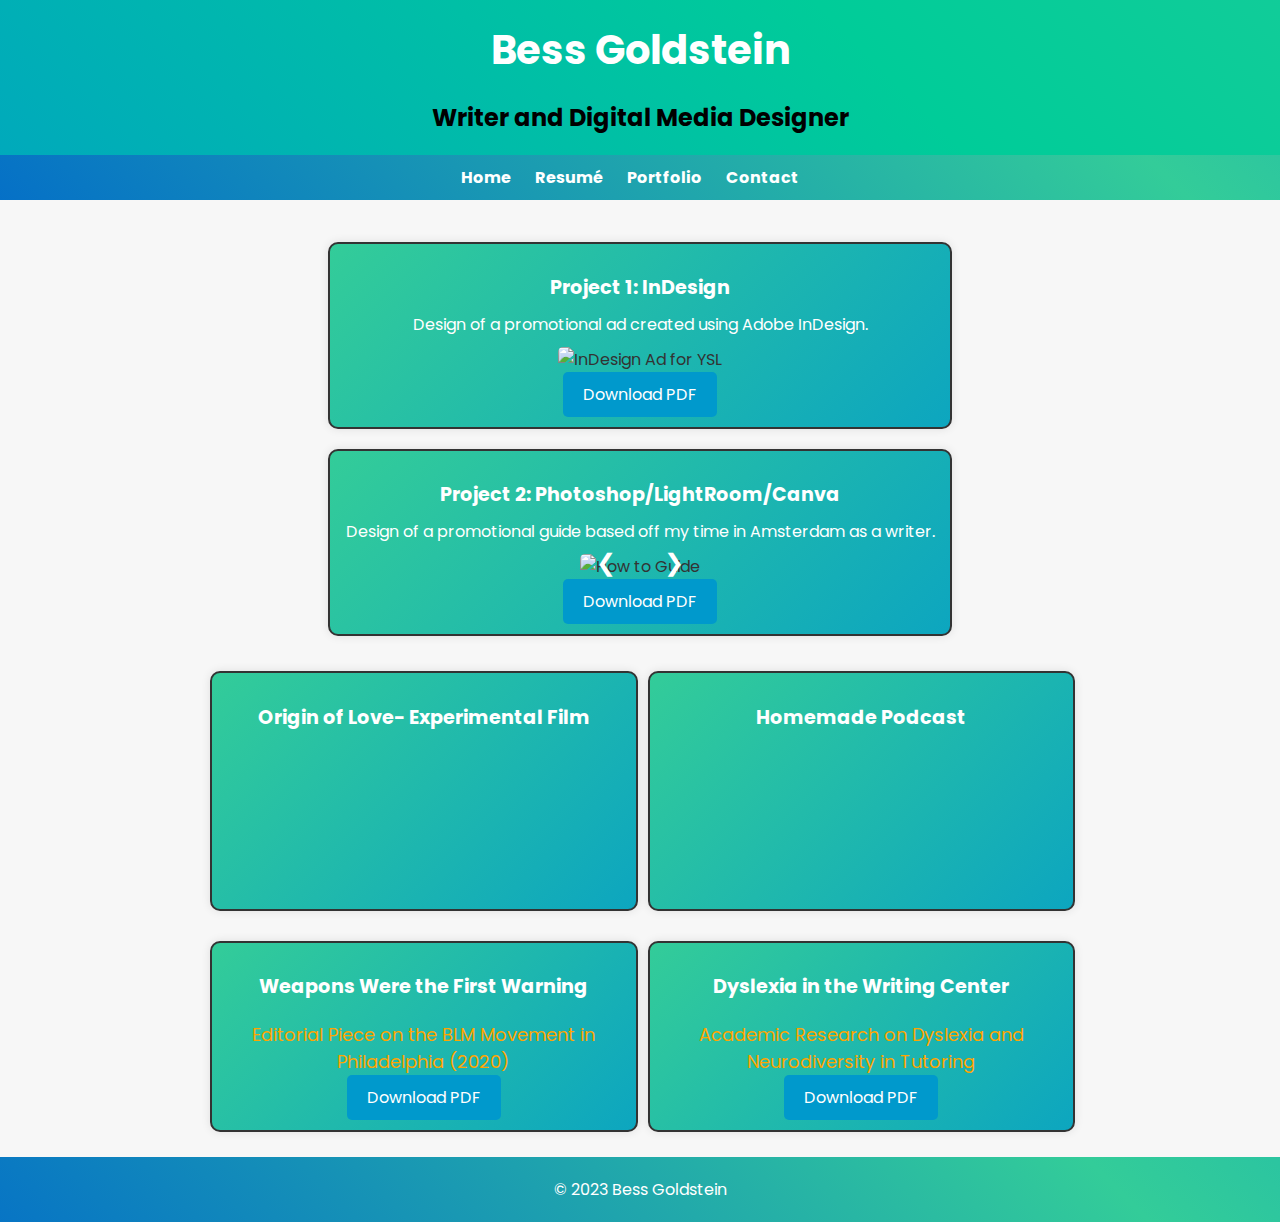
==== projects.html @ 52f26b69 "Add files via upload" ====
<!DOCTYPE html>
<html lang="en">
<head>
    <meta charset="UTF-8">
    <meta name="viewport" content="width=device-width, initial-scale=1.0">
    <title>Goldstein Portfolio</title>
    <link rel="stylesheet" type="text/css" href="style.css">
    <link href="https://fonts.googleapis.com/css2?family=Poppins:wght@300;400;500;600;700&display=swap" rel="stylesheet">
</head>
<body>
    <header>
        <h1>Bess Goldstein</h1>
        <h2>Writer and Digital Media Designer</h2>
    </header>

    <nav>
        <ul>
            <li><a href="index.html">Home</a></li>
            <li><a href="resume.html">Resumé</a></li>
            <li><a href="projects.html">Portfolio</a></li>
            <li><a href="contact.html">Contact</a></li>
        </ul>
    </nav>
    <section class="design-portfolio"> <!-- Use the design-portfolio class here -->
        <!-- First Design Project -->
        <div class="design-portfolio-item"> <!-- Use the design-portfolio-item class here -->
            <h3>Project 1: InDesign</h3>
            <p>Design of a promotional ad created using Adobe InDesign.</p>
            <img src="design.jpg" alt="InDesign Ad for YSL">
            <div class="pdf-link">
                <a href="texture copy.pdf" target="_blank">Download PDF</a>
            </div>
        </div>
        <!-- Second Design Project -->
        <div class="design-portfolio-item"> <!-- Use the design-portfolio-item class here -->
            <h3>Project 2: Photoshop/LightRoom/Canva</h3>
            <p>Design of a promotional guide based off my time in Amsterdam as a writer.</p>
            <div class="slideshow-container">
                <div class="mySlides">
                  <img src="howto1.png" alt="How to Guide">
                </div>
                <div class="mySlides">
                  <img src="how2.png" alt="How to Guide">
                </div>
                <div class="mySlides">
                    <img src="howto3.png" alt="How to Guide">
                </div>
                <div class="mySlides">
                    <img src="howto.png" alt="How to Guide">
                </div>
                <a class="prev" onclick="plusSlides(-1)">&#10094;</a>
                <a class="next" onclick="plusSlides(1)">&#10095;</a>
              </div>
              <script src="script.js"></script>
            <div class="pdf-link">
                <a href="How To Draft.pdf" target="_blank">Download PDF</a>
            </div>
        </div>
    </section>
    <section class="portfolio">
        <div class="portfolio-item">
            <h3>Origin of Love- Experimental Film</h3>
            <div class="video-container">
                <iframe width="560" height="315" src="https://www.youtube.com/embed/a3PQej0bi4Q?si=q0mOKVtiDD-n4_3D" title="YouTube video player" frameborder="0" allow="accelerometer; autoplay; clipboard-write; encrypted-media; gyroscope; picture-in-picture; web-share" allowfullscreen></iframe>
            </div>
        </div>
        <div class="portfolio-item">
            <h3>Homemade Podcast</h3>
            <div class="video-container">
                <iframe width="560" height="315" src="https://www.youtube.com/embed/k7NVuacv8AE?si=kAq9fvlgJJery7mg" title="YouTube video player" frameborder="0" allow="accelerometer; autoplay; clipboard-write; encrypted-media; gyroscope; picture-in-picture; web-share" allowfullscreen></iframe>
            </div>
        </div>
        </section>
    <section class="pdf-portfolio"> <!-- Use the pdf-portfolio class here -->
        <div class="pdf-portfolio-item"> <!-- Use the pdf-portfolio-item class here -->
            <h3>Weapons Were the First Warning</h3>
            <p> Editorial Piece on the BLM Movement in Philadelphia (2020)</p>
            <div class="pdf-link">
                <a href="Weapons.pdf" target="_blank">Download PDF</a>
            </div>
        </div>
    
        <!-- Second PDF Option -->
        <div class="pdf-portfolio-item"> <!-- Use the pdf-portfolio-item class here -->
            <h3>Dyslexia in the Writing Center</h3>
            <p> Academic Research on Dyslexia and Neurodiversity in Tutoring</p>
            <div class="pdf-link">
                <a href="Research.pdf" target="_blank">Download PDF</a>
            </div>
        </div>
    </section>
    <footer>
        <p>&copy; 2023 Bess Goldstein</p>
    </footer>
        </body>
        </html>
---- style.css ----
/* Reset some default browser styles */
body, h1, h2, p, ul, li {
    margin: 0;
    padding: 0;
}

/* Set a modern font-family to "Poppins" */
body {
    font-family: 'Poppins', sans-serif;
    background-color: #f7f7f7;
    color: #333;
    text-align: center;
}

.pdf-link a {
    display: inline-block;
    padding: 10px 20px;
    background-color: #0099CC;
    color: #fff;
    text-decoration: none;
    border-radius: 5px;
    text-align: center;
    transition: background-color 0.3s ease;
}

.pdf-link a:hover {
    background-color: #33CC99;
}

/* Style the header with an intricate and cooler color gradient */
header {
    background: linear-gradient(45deg, #0099CC, #00CC99, #33CC99, #0099CC, #00CC99);
    background-size: 400% 400%;
    animation: gradientAnimation 10s infinite alternate;
    color: #fff;
    padding: 20px;
    text-align: center;
}

/* Create a cooler color gradient animation for the header */
@keyframes gradientAnimation {
    0% {
        background-position: 0% 50%;
    }
    100% {
        background-position: 100% 50%;
    }
}

/* Style the navigation menu with a cooler color gradient appearance */
nav {
    background: linear-gradient(45deg, #0066CC, #33CC99, #0099CC, #0066CC, #33CC99);
    background-size: 400% 400%;
    animation: gradientAnimation 10s infinite alternate;
    color: #fff;
    text-align: center;
    padding: 10px 0;
    margin-bottom: 2em;
}

nav ul {
    list-style-type: none;
}

nav li {
    display: inline;
    margin-right: 20px;
}

nav a {
    text-decoration: none;
    color: #fff;
    font-weight: bold;
    transition: color 0.3s ease;
}

nav a:hover {
    color: #33CC99;
}

a:hover {
    color: yellow;
}

/* Style the main content area with cooler color gradients */
main {
    max-width: 1000px;
    margin: 20px auto;
    padding: 20px;
    background: linear-gradient(135deg, #0099CC, #0066CC, #33CC99, #33CC99);
    background-size: 400% 400%;
    animation: gradientAnimation 10s infinite alternate;
    border-radius: 10px;
    box-shadow: 0 0 20px rgba(0, 0, 0, 0.1);
    color: #fff;
}

/* Create a cooler color gradient animation for the main content */
@keyframes gradientAnimation {
    0% {
        background-position: 0% 50%;
    }
    100% {
        background-position: 100% 50%;
    }
}

section {
    margin-bottom: 30px;
}

/* Center-align paragraph text within sections */
section p {
    text-align: center;
}

h1 {
    color: white;
    font-size: 2.5em;
}

h2 {
    color: black;
    font-size: 1.5em;
    text-align: center;
    margin-top: 20px;
}

/* Style the contact form */
form {
    max-width: 600px;
    margin: 0 auto;
    padding: 20px;
    background: linear-gradient(135deg, #0099CC, #0066CC, #33CC99, #33CC99);
    background-size: 400% 400%;
    animation: gradientAnimation 10s infinite alternate;
    border-radius: 10px;
    box-shadow: 0 0 20px rgba(0, 0, 0, 0.1);
    color: #fff;
}

label {
    display: block;
    margin-top: 10px;
    color: #fff;
}

/* Style the footer with cooler color gradients */
footer {
    background: linear-gradient(45deg, #0066CC, #33CC99, #0099CC, #0099CC, #33CC99);
    background-size: 400% 400%;
    animation: gradientAnimation 10s infinite alternate;
    color: #fff;
    text-align: center;
    padding: 20px;
}

/* Style for each portfolio item */
.portfolio, .pdf-portfolio {
    display: flex;
    flex-wrap: wrap;
    justify-content: center;
    align-items: center;
    margin: 20px;
}

/* Style for each portfolio item */
.portfolio-item, .pdf-portfolio-item {
    background: linear-gradient(135deg, #33CC99, #0099CC, #0066CC, #33CC99);
    background-size: 400% 400%;
    animation: gradientAnimation 10s infinite alternate;
    border: 2px solid #333;
    padding: 10px;
    margin: 5px;
    border-radius: 10px;
    box-shadow: 0 0 10px rgba(0, 0, 0, 0.1);
    transition: transform 0.3s ease;
    width: calc(33.33% - 10px);
    text-align: center;
    display: flex;
    flex-direction: column;
    justify-content: center;
    align-items: center;
}

.portfolio-item:last-child, .pdf-portfolio-item:last-child {
    margin-right: 0;
}

.portfolio-item:hover, .pdf-portfolio-item:hover {
    transform: scale(1.05);
}

.portfolio-item h3, .pdf-portfolio-item h3 {
    color: white;
    font-size: 1.2em;
    margin-bottom: 10px; /* Add spacing between title and video */
}

.portfolio-item iframe, .pdf-portfolio-item iframe {
    max-width: 100%;
    margin: 0 auto; /* Center the video horizontally */
    width: 80%; /* Adjust the width as needed */
    height: auto;
}

.video-container, .pdf-container {
    max-width: 100%;
    margin: 0 auto;
    width: 80%;
    height: auto;
}

.pdf-portfolio-item p {
    text-align: center;
    color: orange; /* Choose your desired text color */
    font-size: 18px; /* Adjust font size as needed */
    margin-top: 10px; /* Add margin spacing */
}

/* Style the design portfolio section */
.design-portfolio {
    display: flex;
    flex-wrap: wrap;
    justify-content: center; /* Center horizontally */
    align-items: flex-start; /* Align items at the top vertically */
    margin: 20px;
}

/* Style each design portfolio item */
.design-portfolio-item {
    background: linear-gradient(135deg, #33CC99, #0099CC, #0066CC, #33CC99);
    background-size: 400% 400%;
    animation: gradientAnimation 10s infinite alternate;
    border: 2px solid #333;
    padding: 10px;
    margin: 10px;
    border-radius: 10px;
    box-shadow: 0 0 10px rgba(0, 0, 0, 0.1);
    transition: transform 0.3s ease;
    width: calc(50% - 20px); /* Set the width to 50% of the container */
    text-align: center; /* Center the text and elements within each item */
    margin: 10px; /* Adjust margin as needed */
    display: flex;
    flex-direction: column;
    justify-content: center;
    align-items: center;
}

.design-portfolio-item:last-child {
    margin-right: 10px; /* Adjust the margin for the last item */
}
.design-portfolio-item:hover {
    transform: scale(1.05);
}

.design-portfolio-item h3 {
    color: white;
    font-size: 1.2em;
    margin-bottom: 10px;
}

.design-portfolio-item p {
    color: #fff;
    font-size: 1em;
}

    .design-portfolio-item img {
        max-width: 100%;
        max-height: 200px; /* Adjust the maximum height to make the images slightly bigger */
        margin-top: 10px;
        border-radius: 5px;
    }
/* Create an intricate and colorful image gallery */
.image-gallery {
    display: flex;
    flex-wrap: wrap;
    justify-content: center;
    margin-top: 30px;
}

.gallery-item {
    flex-basis: calc(33.33% - 20px);
    margin-bottom: 30px;
    text-align: center;
}

.gallery-item img {
    max-height: 10em;
}
/* Add an intricate and colorful parallax section */
.parallax {
    height: 300px; /* Decrease the height to make it smaller */
    background-attachment: fixed;
    background-size: auto 100%; /* Set auto for width, 100% for height */
    background-position: center;
    background-image: url('vscopor.jpg');
    position: relative;
    overflow: hidden;
}

.parallax-content {
    position: absolute;
    top: 0;
    left: 0;
    right: 0;
    bottom: 0;
    background: rgba(255, 255, 255, 0.5); /* Reduce opacity to make it less washed out */
    display: flex;
    flex-direction: column;
    justify-content: center;
    align-items: center;
    color: #333;
    text-align: center;
    padding: 20px;
}

.parallax h2 {
    font-size: 32px;
    margin-bottom: 15px;
}

.parallax p {
    font-size: 18px;
}

input[type="email"],
input[type="text"],
textarea {
    width: 100%;
    padding: 10px;
    margin-top: 10px;
    border: none;
    background: rgba(255, 255, 255, 0.8); /* Semi-transparent white background */
    color: #333; /* Dark text color */
    border-radius: 5px;
    box-sizing: border-box; /* Ensure padding is included in the width */
}

/* Style the submit input */
input[type="submit"] {
    background-color: blue; /* Change this to the desired color */
    color: #fff; /* Text color for the button */
    padding: 10px 20px; /* Adjust padding as needed */
    border: none;
    border-radius: 5px;
    cursor: pointer;
}

input[type="submit"]:hover {
    background-color: #FF4500; /* Change this to the desired hover color */
}

.centered-photo {
    display: block;
    margin: 0 auto; /* Center the image horizontally */
    max-width: 100%; /* Ensure the image doesn't exceed its container's width */
}
/* Style for the image container */
/* Style for the image container */
.slideshow-container {
    position: relative;
    max-width: 1000px; /* Adjust the maximum width of the container */
    margin: 0 auto;
  }
  
  /* Style for the images */
  .mySlides {
    display: none;
    max-width: 100%; /* Ensure images don't exceed their container width */
    max-height: 500px; /* Adjust the maximum height of the images */
    margin: 0 auto; /* Center the images horizontally */
  }
  
  /* Style for the navigation arrows */
  .prev, .next {
    position: absolute;
    top: 50%;
    transform: translateY(-50%);
    padding: 16px;
    color: white;
    font-size: 24px;
    cursor: pointer;
  }
  
  .prev {
    left: 0;
  }
  
  .next {
    right: 0;
  }
  .container {
    max-width: 400px;
    margin: 0 auto;
    background-color: #fff;
    border-radius: 10px;
    padding: 20px;
    box-shadow: 0 0 10px rgba(0, 0, 0, 0.2);
  }
/* Button styles */
.contact-button {
    background-color: #007bff;
    color: #fff;
    border: none;
    padding: 10px 20px;
    border-radius: 5px;
    cursor: pointer;
    transition: background-color 0.3s ease;
  }
  
  .contact-button:hover {
    background-color: #0056b3;
  }
  @keyframes fadeIn {
    from {
      opacity: 0;
    }
    to {
      opacity: 1;
    }
  }.fadeIn {
    animation: fadeIn 1s ease;
  }ul {
    list-style-type: none;
    padding: 0;
  }
  
  li {
    margin-bottom: 15px;
  }
  strong {
    font-weight: bold;
  }
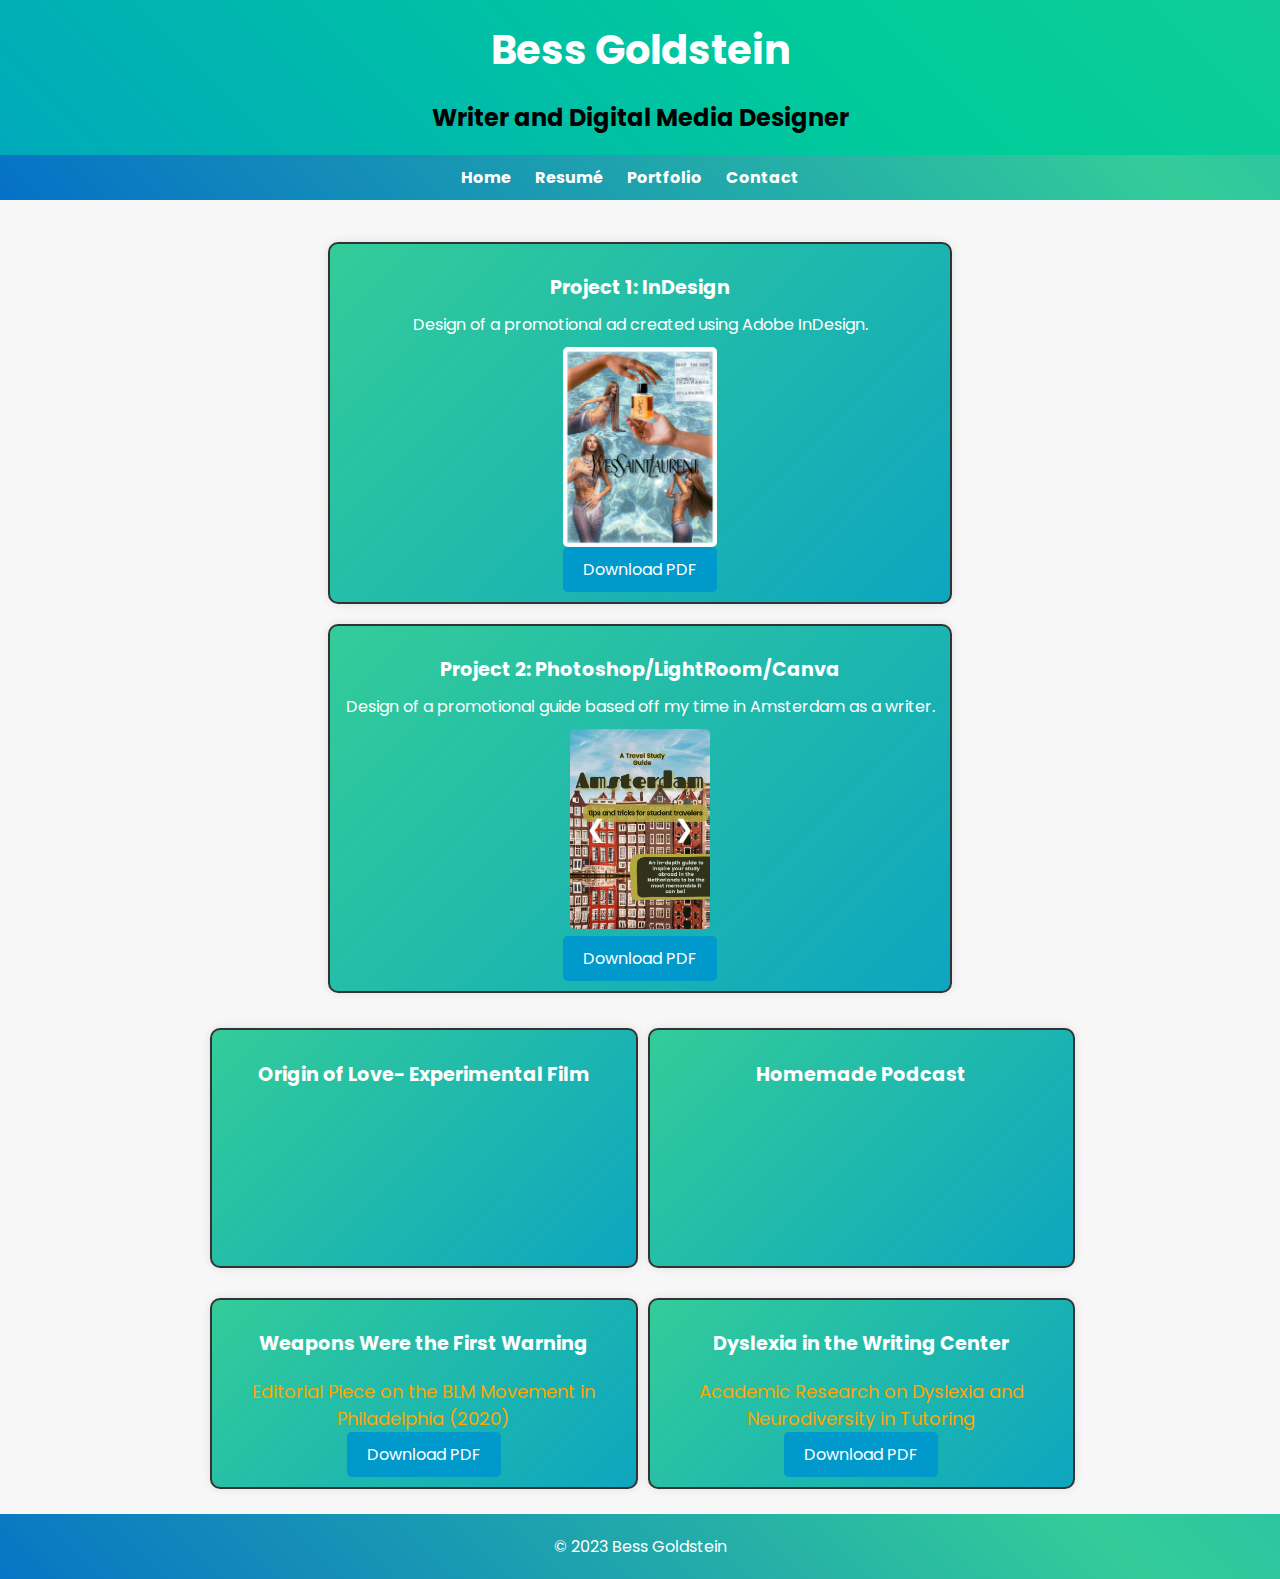
==== commit 6bc6fc85: "Update projects.html" ====
--- a/projects.html
+++ b/projects.html
@@ -26,9 +26,9 @@
         <div class="design-portfolio-item"> <!-- Use the design-portfolio-item class here -->
             <h3>Project 1: InDesign</h3>
             <p>Design of a promotional ad created using Adobe InDesign.</p>
-            <img src="design.jpg" alt="InDesign Ad for YSL">
+            <img src="design-min.jpg" alt="InDesign Ad for YSL">
             <div class="pdf-link">
-                <a href="texture copy.pdf" target="_blank">Download PDF</a>
+                <a href="texturecomp.pdf" target="_blank">Download PDF</a>
             </div>
         </div>
         <!-- Second Design Project -->
@@ -94,4 +94,4 @@
     </footer>
         </body>
         </html>
-    +    
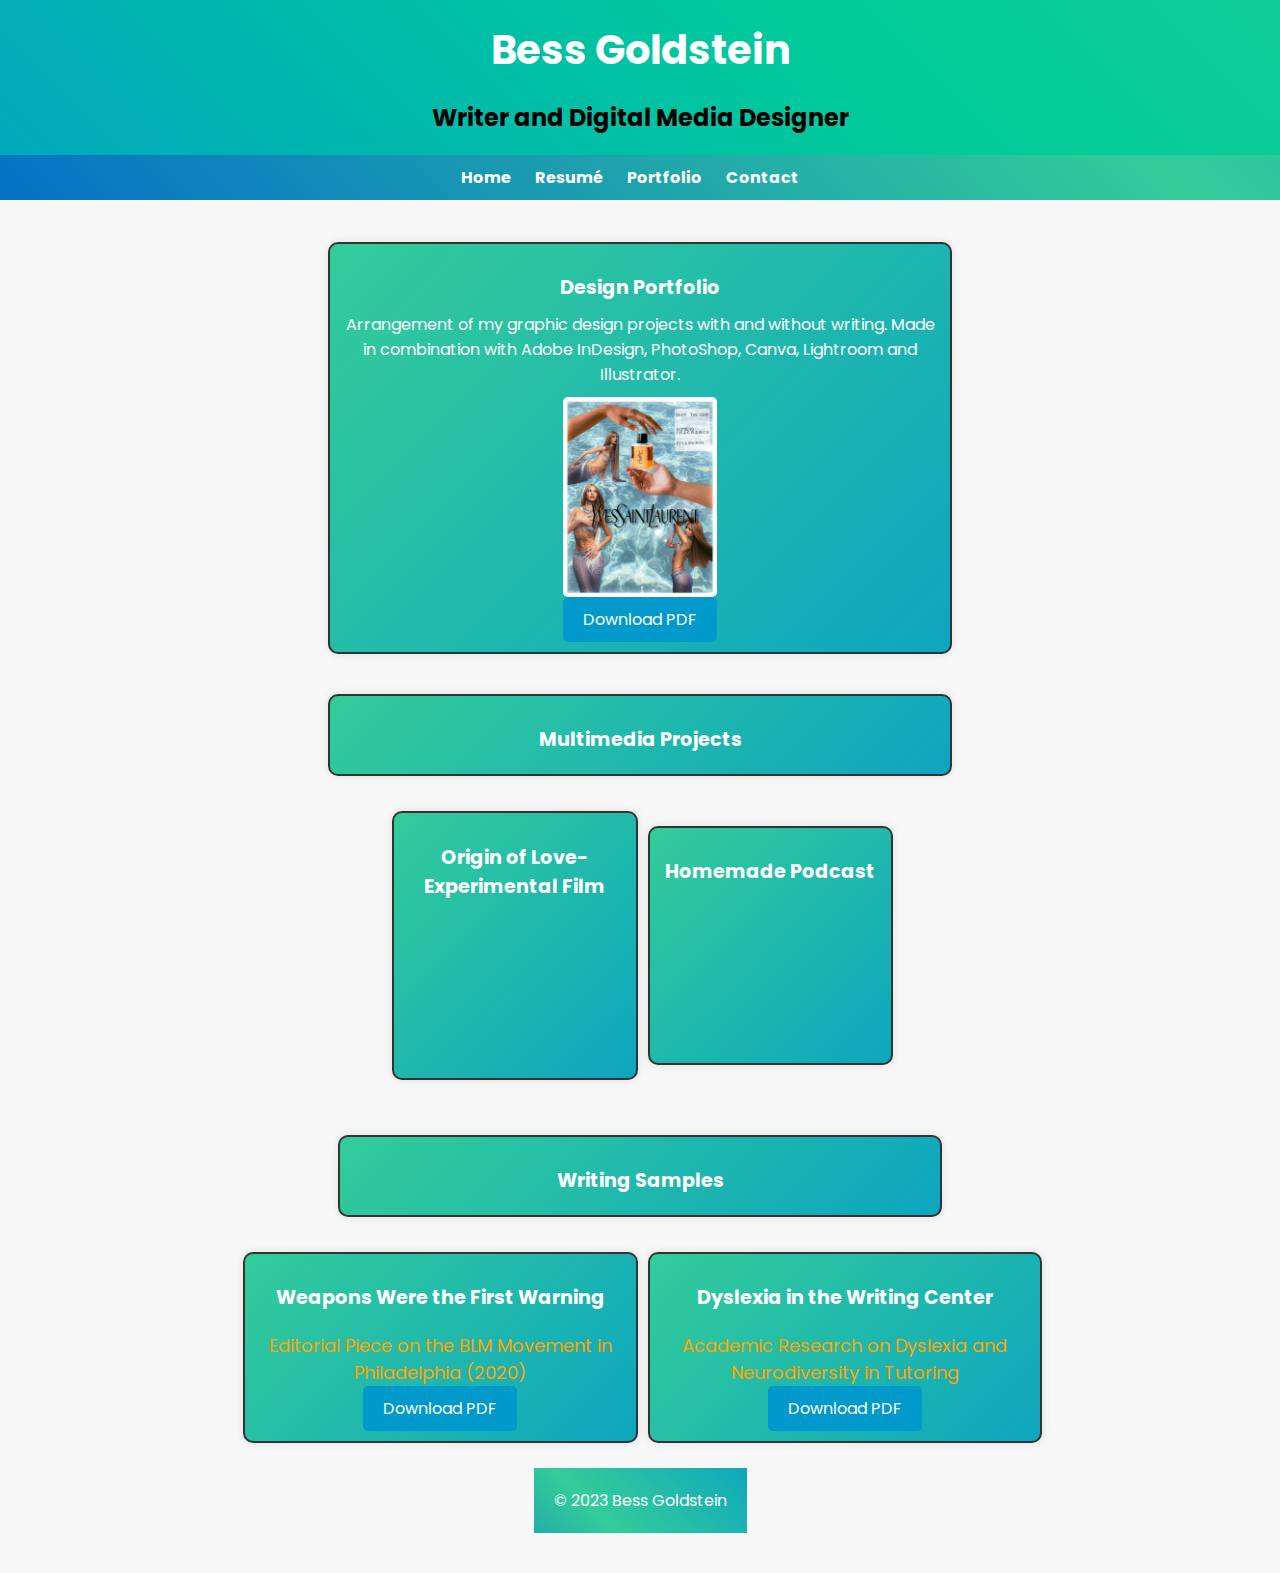
==== commit a83da206: "Add files via upload" ====
--- a/projects.html
+++ b/projects.html
@@ -21,42 +21,23 @@
             <li><a href="contact.html">Contact</a></li>
         </ul>
     </nav>
+    
     <section class="design-portfolio"> <!-- Use the design-portfolio class here -->
         <!-- First Design Project -->
         <div class="design-portfolio-item"> <!-- Use the design-portfolio-item class here -->
-            <h3>Project 1: InDesign</h3>
-            <p>Design of a promotional ad created using Adobe InDesign.</p>
-            <img src="design-min.jpg" alt="InDesign Ad for YSL">
+            <h3>Design Portfolio</h3>
+            <p>Arrangement of my graphic design projects with and without writing. Made in combination with Adobe InDesign, PhotoShop, Canva, Lightroom and Illustrator.</p>
+            <img src="design-min.jpg" alt="InDesign Advertisment">
             <div class="pdf-link">
-                <a href="texturecomp.pdf" target="_blank">Download PDF</a>
-            </div>
-        </div>
-        <!-- Second Design Project -->
-        <div class="design-portfolio-item"> <!-- Use the design-portfolio-item class here -->
-            <h3>Project 2: Photoshop/LightRoom/Canva</h3>
-            <p>Design of a promotional guide based off my time in Amsterdam as a writer.</p>
-            <div class="slideshow-container">
-                <div class="mySlides">
-                  <img src="howto1.png" alt="How to Guide">
-                </div>
-                <div class="mySlides">
-                  <img src="how2.png" alt="How to Guide">
-                </div>
-                <div class="mySlides">
-                    <img src="howto3.png" alt="How to Guide">
-                </div>
-                <div class="mySlides">
-                    <img src="howto.png" alt="How to Guide">
-                </div>
-                <a class="prev" onclick="plusSlides(-1)">&#10094;</a>
-                <a class="next" onclick="plusSlides(1)">&#10095;</a>
-              </div>
-              <script src="script.js"></script>
-            <div class="pdf-link">
-                <a href="How To Draft.pdf" target="_blank">Download PDF</a>
+                <a href="GoldsteinPortfolio.pdf" target="_blank">Download PDF</a>
             </div>
         </div>
     </section>
+
+    <section class="design-portfolio"> <!-- Use the design-portfolio class here -->
+        <div class="design-portfolio-item"> <!-- Use the design-portfolio-item class here -->
+            <h3>Multimedia Projects</h3>
+            </div>
     <section class="portfolio">
         <div class="portfolio-item">
             <h3>Origin of Love- Experimental Film</h3>
@@ -71,8 +52,12 @@
             </div>
         </div>
         </section>
-    <section class="pdf-portfolio"> <!-- Use the pdf-portfolio class here -->
-        <div class="pdf-portfolio-item"> <!-- Use the pdf-portfolio-item class here -->
+    <section class="pdf-portfolio">
+        <div class="design-portfolio-item">
+            <h3>Writing Samples</h3>
+            </div>
+    <section class="portfolio"> 
+    <div class="pdf-portfolio-item"> <!-- Use the pdf-portfolio-item class here -->
             <h3>Weapons Were the First Warning</h3>
             <p> Editorial Piece on the BLM Movement in Philadelphia (2020)</p>
             <div class="pdf-link">
@@ -94,4 +79,4 @@
     </footer>
         </body>
         </html>
-    
+    --- a/style.css
+++ b/style.css
@@ -294,7 +294,7 @@
     background-attachment: fixed;
     background-size: auto 100%; /* Set auto for width, 100% for height */
     background-position: center;
-    background-image: url('vscopor.jpg');
+    background-image: url('bess.jpg');
     position: relative;
     overflow: hidden;
 }
